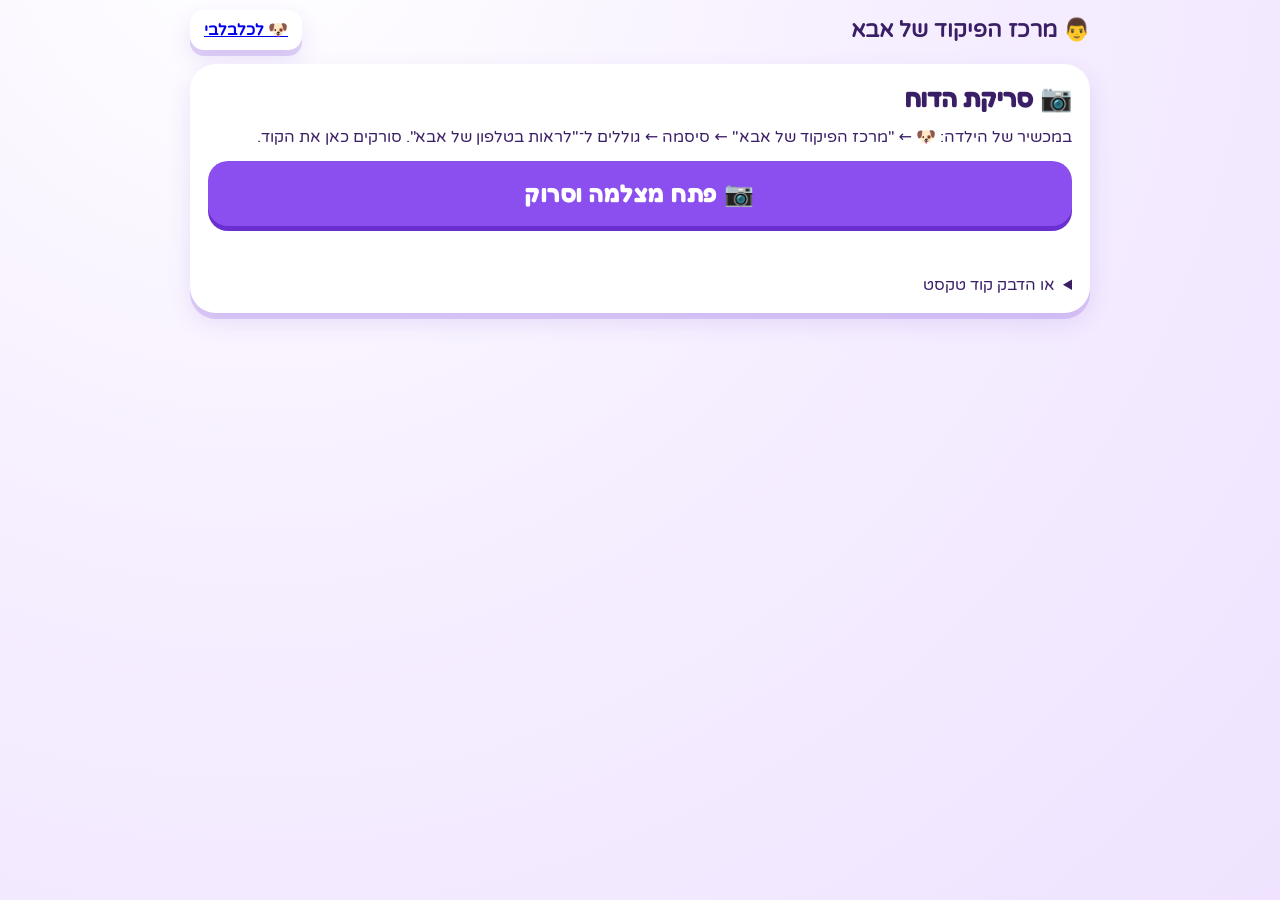
==== dad.html @ 15c6207e "Kelavlavi: learning puppies app (math/English/Hebrew), bone map, Kelavlavi helper, shops, dad comman" ====
<!doctype html>
<html lang="he" dir="rtl">
<head>
  <meta charset="utf-8">
  <meta name="viewport" content="width=device-width, initial-scale=1, viewport-fit=cover">
  <title>כלבלבי – פיקוד</title>
  <meta name="robots" content="noindex, nofollow">
  <meta name="theme-color" content="#8b4ff0">
  <link rel="icon" href="icons/icon.svg" type="image/svg+xml">
  <link rel="stylesheet" href="https://fonts.googleapis.com/css2?family=Fredoka:wght@600;700&family=Varela+Round&display=swap">
  <link rel="stylesheet" href="css/style.css">
  <style>video{width:100%;max-width:420px;border-radius:20px;background:#000;align-self:center}</style>
</head>
<body>
  <main class="wrap cc">
    <div class="bar"><b style="font-size:22px">👨 מרכז הפיקוד של אבא</b><span class="sp"></span><a class="back" href="./">🐶 לכלבלבי</a></div>
    <section class="panel" id="scan">
      <h2>📷 סריקת הדוח</h2>
      <p style="margin:0">במכשיר של הילדה: 🐶 ← "מרכז הפיקוד של אבא" ← סיסמה ← גוללים ל־"לראות בטלפון של אבא". סורקים כאן את הקוד.</p>
      <button class="btn big" type="button" id="cam">📷 פתח מצלמה וסרוק</button>
      <video id="v" playsinline muted hidden></video>
      <p class="err" id="err"></p>
      <details><summary>או הדבק קוד טקסט</summary><textarea id="paste" style="width:100%;height:90px;direction:ltr"></textarea><button class="btn soft" type="button" id="load">הצג דוח</button></details>
    </section>
    <section class="panel" id="rep" hidden>
      <h2>📊 הדוח</h2><p style="margin:0" id="when"></p>
      <canvas class="chart" aria-label="גרף הצלחה לפי מקצוע"></canvas>
      <div class="legend"><span><i style="background:var(--he)"></i>עברית</span><span><i style="background:var(--math)"></i>מתמטיקה</span><span><i style="background:var(--en)"></i>אנגלית</span></div>
      <div class="subjs" style="display:flex;flex-direction:column;gap:10px"></div>
      <p style="margin:0" id="sum"></p>
      <p style="margin:0;color:var(--muted)">כדי להוריד כוכבים או לבחור משימה לשבוע – עושים את זה במכשיר שלה (שם נשמרים הנתונים).</p>
    </section>
  </main>
  <script type="module">
    import { importCode, report } from './js/store.js';
    import { drawChart } from './js/report.js';
    import { SUBJECTS } from './js/data.js';
    const $ = (s) => document.querySelector(s);
    try { const saved = localStorage.getItem('klv.dad'); if (saved) show(saved, true); } catch {}
    function show(code, quiet) {
      const st = importCode(code); if (!st) { if (!quiet) $('#err').textContent = 'הקוד לא תקין – נסה שוב.'; return; }
      try { localStorage.setItem('klv.dad', code); } catch {}
      $('#rep').hidden = false; const R = report(st);
      $('#when').textContent = 'עודכן: ' + new Date(st.t).toLocaleString('he-IL', { dateStyle: 'short', timeStyle: 'short' });
      drawChart($('#rep canvas'), R);
      const box = $('#rep .subjs'); box.replaceChildren();
      for (const [k, s] of Object.entries(SUBJECTS)) { const r = R[k]; const d = document.createElement('div'); d.className = 'subj'; d.style.setProperty('--c', `var(--${k})`);
        d.innerHTML = `<b>${s.short}</b> · רמה ${r.lvl} · שלב ${r.stage}${r.acc != null ? ` · ${Math.round(r.acc * 100)}% הצלחה` : ''}<p>💪 הכי טובה ב: ${r.best.map((x) => x.name).join(', ') || '—'}</p><p>🎯 דרוש תרגול: ${r.need.map((x) => `${x.name} (${Math.round(x.a * 100)}%)`).join(', ') || (r.answered ? 'הכול נראה טוב! 👏' : '—')}</p>`; box.append(d); }
      $('#sum').innerHTML = `⭐ כוכבים עכשיו: <b>${st.stars}</b> · נאספו בסה״כ: <b>${st.starsEver}</b> · 🦴 ${st.bones} · ימי לימוד השבוע: <b>${st.week ?? '—'}</b>`;
      $('#rep').scrollIntoView({ behavior: 'smooth' });
    }
    $('#load').onclick = () => show($('#paste').value.trim());
    $('#cam').onclick = async () => {
      $('#err').textContent = '';
      if (!('BarcodeDetector' in window)) { $('#err').textContent = 'הדפדפן הזה לא יודע לסרוק. השתמש ב"הדבק קוד טקסט" (Chrome באנדרואיד יודע לסרוק).'; return; }
      let stream; try { stream = await navigator.mediaDevices.getUserMedia({ video: { facingMode: 'environment' } }); } catch { $('#err').textContent = 'אין גישה למצלמה – צריך לאשר בהגדרות הדפדפן.'; return; }
      const v = $('#v'); v.srcObject = stream; v.hidden = false; await v.play();
      const det = new BarcodeDetector({ formats: ['qr_code'] }), t0 = Date.now();
      const loop = async () => { try { const r = await det.detect(v); const c = r.find((x) => x.rawValue.startsWith('KLV1:')); if (c) { stream.getTracks().forEach((t) => t.stop()); v.hidden = true; show(c.rawValue); return; } } catch {}
        if (Date.now() - t0 > 60000) { stream.getTracks().forEach((t) => t.stop()); v.hidden = true; $('#err').textContent = 'לא מצאתי קוד. נסה שוב.'; return; } requestAnimationFrame(loop); };
      loop();
    };
  </script>
</body>
</html>
---- css/style.css ----
/* כלבלבי – soft purple, plush-toy look. Big touch targets for a 7-year-old. */
:root {
  --bg: #f6efff; --bg2: #efe3ff; --card: #ffffff; --ink: #3b1f66; --muted: #7d68a3;
  --purple: #8b4ff0; --purple-d: #6a2fd1; --lilac: #d9c2ff; --pink: #ff6fae; --gold: #ffc531; --ok: #2fbf71; --bad: #ff5a6e;
  --he: #2fbf71; --math: #3d8bff; --en: #9b5cff;
  --round: "Varela Round", "Rubik", "Heebo", system-ui, sans-serif; --title: "Fredoka", "Varela Round", "Rubik", sans-serif;
  --shadow: 0 6px 0 rgba(106,47,209,.18), 0 10px 24px rgba(106,47,209,.12);
  color-scheme: light;
}
* { box-sizing: border-box; -webkit-tap-highlight-color: transparent; }
html, body { margin: 0; min-height: 100%; background: radial-gradient(circle at 20% -10%, #fff 0, var(--bg) 45%, var(--bg2) 100%) fixed; color: var(--ink); font-family: var(--round); }
body { padding-left: max(14px, env(safe-area-inset-left)); padding-right: max(14px, env(safe-area-inset-right)); padding-block: max(10px, env(safe-area-inset-top)) max(16px, env(safe-area-inset-bottom)); }
[hidden] { display: none !important; }
button { font: inherit; color: inherit; cursor: pointer; }
:focus-visible { outline: 4px solid var(--gold); outline-offset: 3px; }
.wrap { max-width: 900px; margin: 0 auto; display: flex; flex-direction: column; gap: 14px; }

/* top bar */
.bar { display: flex; align-items: center; gap: 8px; flex-wrap: wrap; }
.chip { display: inline-flex; align-items: center; gap: 6px; background: var(--card); border-radius: 999px; padding: 8px 14px; font-weight: 800; font-size: 18px; box-shadow: var(--shadow); border: 0; }
.chip .n { font-variant-numeric: tabular-nums; min-width: 1.2em; text-align: center; }
.bar .sp { flex: 1; }
.iconbtn { width: 48px; height: 48px; border-radius: 50%; border: 0; background: var(--card); box-shadow: var(--shadow); font-size: 22px; display: grid; place-items: center; }

/* home */
h1.hello { margin: 4px 0 0; text-align: center; font: 800 clamp(26px, 6.5vw, 40px) var(--title); color: var(--purple-d); text-wrap: balance; }
.sub { text-align: center; color: var(--muted); margin: 0; font-size: 18px; }
.pups { display: grid; grid-template-columns: repeat(3, minmax(0, 1fr)); gap: 12px; }
.pup { background: var(--card); border: 0; border-radius: 28px; padding: 10px 8px 14px; box-shadow: var(--shadow); display: flex; flex-direction: column; align-items: center; gap: 4px; transition: transform .15s; }
.pup:active { transform: scale(.96); }
.pup svg { width: 100%; max-width: 190px; height: auto; }
.pup b { font-size: clamp(15px, 4vw, 21px); }
.pup small { color: var(--muted); font-size: 14px; }
.pup .t { display: flex; flex-direction: column; align-items: center; gap: 2px; }
.story-card { display: flex; align-items: center; gap: 12px; background: linear-gradient(135deg, #fff, #f3e9ff); border: 0; border-radius: 24px; padding: 14px 18px; box-shadow: var(--shadow); text-align: right; }
.story-card > span:first-child { font-size: 36px; } .story-card > span:last-child { font-size: 16px; } .story-card b { display: block; font-size: 20px; } .story-card small { color: var(--muted); font-size: 15px; }
@media (max-width: 560px) { .pups { grid-template-columns: 1fr; } .pup { flex-direction: row; justify-content: flex-start; gap: 12px; padding: 8px 16px; } .pup svg { width: 96px; } .pup .t { display: flex; flex-direction: column; text-align: right; } }

/* map of bones */
.maphead { display: flex; align-items: center; gap: 10px; }
.maphead h2 { margin: 0; font: 800 24px var(--title); flex: 1; }
.back { border: 0; background: var(--card); border-radius: 14px; padding: 10px 14px; box-shadow: var(--shadow); font-weight: 800; }
.map { position: relative; width: 100%; }
.map svg.path { position: absolute; inset: 0; width: 100%; height: 100%; }
.node { position: absolute; transform: translate(-50%, -50%); border: 0; background: none; padding: 0; width: 118px; height: 64px; }
.node svg { width: 100%; height: 100%; filter: drop-shadow(0 5px 0 rgba(106,47,209,.25)); }
.node span { position: absolute; inset: 0; display: grid; place-items: center; font: 800 22px var(--title); color: #fff; text-shadow: 0 2px 0 rgba(0,0,0,.25); }
.node.locked { opacity: .45; cursor: default; } .node.locked span { color: #fff; }
.node.cur { animation: bob 1.2s ease-in-out infinite; }
.node .pupmini { position: absolute; width: 64px; top: -58px; left: 50%; transform: translateX(-50%); pointer-events: none; }
@keyframes bob { 50% { transform: translate(-50%, -58%) scale(1.06); } }

/* task */
.task { background: var(--card); border-radius: 28px; padding: 18px; box-shadow: var(--shadow); display: flex; flex-direction: column; gap: 14px; min-height: 60vh; }
.prog { height: 14px; background: var(--bg2); border-radius: 999px; overflow: hidden; } .prog i { display: block; height: 100%; background: linear-gradient(90deg, var(--pink), var(--purple)); border-radius: 999px; transition: width .4s; }
.q.ltr { font-size: clamp(36px, 10vw, 54px); }
.q { font: 800 clamp(22px, 5.5vw, 32px) var(--title); text-align: center; text-wrap: balance; margin: 0; }
.big { font: 800 clamp(34px, 10vw, 58px) var(--title); text-align: center; color: var(--purple-d); margin: 0; letter-spacing: .02em; }
.emoji { font-size: clamp(64px, 18vw, 110px); text-align: center; line-height: 1.1; margin: 0; }
.ltr { direction: ltr; unicode-bidi: isolate; }
.opts { display: grid; grid-template-columns: repeat(2, minmax(0, 1fr)); gap: 12px; }
.opt { border: 3px solid var(--lilac); background: #fbf8ff; border-radius: 22px; min-height: 76px; padding: 10px; font: 800 clamp(22px, 6vw, 32px) var(--title); box-shadow: 0 5px 0 var(--lilac); transition: transform .1s; }
.opt:active { transform: translateY(3px); box-shadow: 0 2px 0 var(--lilac); }
.opt.ok { background: #e6fbef; border-color: var(--ok); box-shadow: 0 5px 0 var(--ok); }
.opt.bad { background: #ffecef; border-color: var(--bad); box-shadow: 0 5px 0 var(--bad); animation: shake .35s; }
.opt.emo { font-size: clamp(40px, 12vw, 60px); }
@keyframes shake { 25% { transform: translateX(-6px); } 75% { transform: translateX(6px); } }
.write { display: flex; gap: 10px; } .write input { flex: 1; min-width: 0; height: 64px; border-radius: 20px; border: 3px solid var(--lilac); font: 800 28px var(--title); text-align: center; color: var(--ink); background: #fbf8ff; }
.write input:focus { outline: none; border-color: var(--purple); }
.btn { border: 0; border-radius: 20px; background: var(--purple); color: #fff; font: 800 20px var(--title); padding: 14px 22px; box-shadow: 0 5px 0 var(--purple-d); }
.btn:active { transform: translateY(3px); box-shadow: 0 2px 0 var(--purple-d); }
.btn.soft { background: #fff; color: var(--purple-d); box-shadow: 0 5px 0 var(--lilac); border: 3px solid var(--lilac); }
.btn.pink { background: var(--pink); box-shadow: 0 5px 0 #d2457f; }
.btn.big { font-size: 24px; padding: 18px 26px; }
.row { display: flex; gap: 10px; flex-wrap: wrap; justify-content: center; }
.match { display: grid; grid-template-columns: 1fr 1fr; gap: 12px; } .match .col { display: flex; flex-direction: column; gap: 10px; }
.tile { border: 3px solid var(--lilac); background: #fbf8ff; border-radius: 18px; min-height: 64px; font: 800 24px var(--title); }
.tile.sel { border-color: var(--purple); background: #efe3ff; } .tile.done { border-color: var(--ok); background: #e6fbef; opacity: .7; }
.tile.e { font-size: 38px; }
.slots { display: flex; gap: 8px; justify-content: center; direction: ltr; } .slots span { width: 54px; height: 62px; border-bottom: 4px solid var(--lilac); font: 800 34px var(--title); display: grid; place-items: center; }
.letters { display: flex; gap: 10px; justify-content: center; flex-wrap: wrap; direction: ltr; } .letters button { width: 62px; height: 62px; border-radius: 16px; border: 3px solid var(--lilac); background: #fbf8ff; font: 800 30px var(--title); } .letters button:disabled { opacity: .25; }

/* כלבלבי helper */
.helper { display: flex; gap: 12px; align-items: flex-end; }
.helper .pupmini { width: 92px; flex: none; }
.bubble { position: relative; background: #f3e9ff; border-radius: 22px; padding: 12px 16px; font-size: 19px; line-height: 1.55; flex: 1; }
.bubble ol { margin: 0; padding-inline-start: 20px; } .bubble ol li { margin: 4px 0; }
.helpbtn { align-self: center; border: 0; border-radius: 999px; background: var(--gold); color: #4a2c00; font: 800 22px var(--title); padding: 12px 24px; box-shadow: 0 5px 0 #c98a00; animation: wiggle 1.6s ease-in-out infinite; }
@keyframes wiggle { 0%, 100% { transform: rotate(0); } 10% { transform: rotate(-4deg); } 20% { transform: rotate(4deg); } 30% { transform: rotate(0); } }
.feedback { text-align: center; font: 800 24px var(--title); min-height: 1.4em; margin: 0; }
.feedback.ok { color: var(--ok); } .feedback.bad { color: var(--bad); }

/* shop */
.tabs { display: flex; gap: 8px; } .tabs button { flex: 1; border: 0; border-radius: 18px; padding: 12px; font: 800 18px var(--title); background: #fff; box-shadow: var(--shadow); }
.tabs button[aria-selected=true] { background: var(--purple); color: #fff; }
.panel { background: var(--card); border-radius: 26px; padding: 18px; box-shadow: var(--shadow); display: flex; flex-direction: column; gap: 14px; }
.stars-big { text-align: center; font: 800 64px var(--title); color: #e0a500; margin: 0; } .stars-big small { display: block; font-size: 18px; color: var(--muted); }
.items { display: grid; grid-template-columns: repeat(auto-fill, minmax(118px, 1fr)); gap: 10px; }
.item { border: 3px solid var(--lilac); border-radius: 20px; background: #fbf8ff; padding: 10px; display: flex; flex-direction: column; align-items: center; gap: 4px; font-weight: 800; }
.item .i { font-size: 38px; } .item.own { border-color: var(--ok); } .item.on { background: #e6fbef; } .item small { color: var(--muted); font-weight: 600; }
.pick-pup { display: flex; gap: 8px; justify-content: center; } .pick-pup button { width: 90px; border: 3px solid transparent; border-radius: 20px; background: #fbf8ff; padding: 4px; } .pick-pup button[aria-pressed=true] { border-color: var(--purple); }
.dress { display: flex; justify-content: center; } .dress svg { width: 200px; max-width: 70%; }

/* modal / pin */
.modal { position: fixed; inset: 0; background: rgba(40,15,80,.45); display: grid; place-items: center; z-index: 20; padding: 16px; }
.modal .box { background: #fff; border-radius: 28px; padding: 22px; width: min(420px, 100%); display: flex; flex-direction: column; gap: 14px; box-shadow: 0 20px 60px rgba(40,15,80,.35); }
.modal h3 { margin: 0; font: 800 24px var(--title); text-align: center; }
.dots { display: flex; gap: 14px; justify-content: center; } .dots i { width: 20px; height: 20px; border-radius: 50%; border: 3px solid var(--purple); } .dots i.f { background: var(--purple); }
.keys { display: grid; grid-template-columns: repeat(3, 1fr); gap: 10px; direction: ltr; } .keys button { height: 64px; border-radius: 18px; border: 0; background: #f3e9ff; font: 800 26px var(--title); }
.err { color: var(--bad); text-align: center; margin: 0; min-height: 1.3em; font-weight: 700; }

/* onboarding */
.onb { background: #fff; border-radius: 30px; padding: 22px; box-shadow: var(--shadow); display: flex; flex-direction: column; gap: 16px; align-items: center; text-align: center; }
.onb h2 { margin: 0; font: 800 clamp(24px, 6vw, 34px) var(--title); color: var(--purple-d); text-wrap: balance; } .onb p { margin: 0; font-size: 19px; line-height: 1.6; max-width: 34ch; }
.onb .art svg { width: 170px; } .onb input[type=text] { width: 100%; max-width: 320px; height: 60px; border-radius: 18px; border: 3px solid var(--lilac); font: 800 26px var(--title); text-align: center; }
.stepdots { display: flex; gap: 8px; } .stepdots i { width: 10px; height: 10px; border-radius: 50%; background: var(--lilac); } .stepdots i.on { background: var(--purple); width: 26px; border-radius: 6px; }
.voices { display: flex; flex-direction: column; gap: 10px; width: 100%; max-width: 360px; } .voices button { border: 3px solid var(--lilac); border-radius: 18px; background: #fbf8ff; padding: 12px; font: 800 20px var(--title); }
.voices button[aria-pressed=true] { border-color: var(--purple); background: #efe3ff; }
.how { text-align: right; background: #f7f1ff; border-radius: 18px; padding: 12px 16px; font-size: 16px; width: 100%; max-width: 420px; } .how ol { margin: 6px 0 0; padding-inline-start: 20px; }

/* dad command center */
.cc h2 { margin: 0; font: 800 26px var(--title); } .cc h3 { margin: 6px 0 0; font-size: 19px; }
.chart { width: 100%; height: 220px; } .legend { display: flex; gap: 14px; justify-content: center; flex-wrap: wrap; font-weight: 700; } .legend i { display: inline-block; width: 14px; height: 14px; border-radius: 4px; margin-inline-end: 6px; vertical-align: -2px; }
.subj { border-inline-start: 6px solid var(--c); background: #fbf8ff; border-radius: 16px; padding: 10px 14px; } .subj b { color: var(--c); font-size: 19px; } .subj p { margin: 4px 0 0; }
.starrow { display: flex; align-items: center; justify-content: center; gap: 12px; } .starrow button { width: 56px; height: 56px; border-radius: 50%; border: 0; background: #f3e9ff; font: 800 28px var(--title); }
select { height: 48px; border-radius: 14px; border: 3px solid var(--lilac); font: 700 17px var(--round); padding: 0 10px; background: #fff; color: var(--ink); max-width: 100%; }
#qr canvas, #qr img { width: min(280px, 80vw); height: auto; image-rendering: pixelated; }

/* celebration */
#confetti { position: fixed; inset: 0; pointer-events: none; z-index: 30; width: 100%; height: 100%; }
.hop { animation: hop .6s ease-in-out 3; } @keyframes hop { 50% { transform: translateY(-18px) rotate(-4deg); } }
.toast { position: fixed; top: max(16px, env(safe-area-inset-top)); left: 50%; transform: translateX(-50%); background: #fff; border-radius: 22px; padding: 14px 22px; font: 800 22px var(--title); box-shadow: 0 14px 40px rgba(40,15,80,.25); z-index: 31; text-align: center; animation: drop .4s ease-out; max-width: 92vw; }
@keyframes drop { from { transform: translate(-50%, -30px); opacity: 0; } }
@media (prefers-reduced-motion: reduce) { *, *::before { animation: none !important; transition: none !important; } }
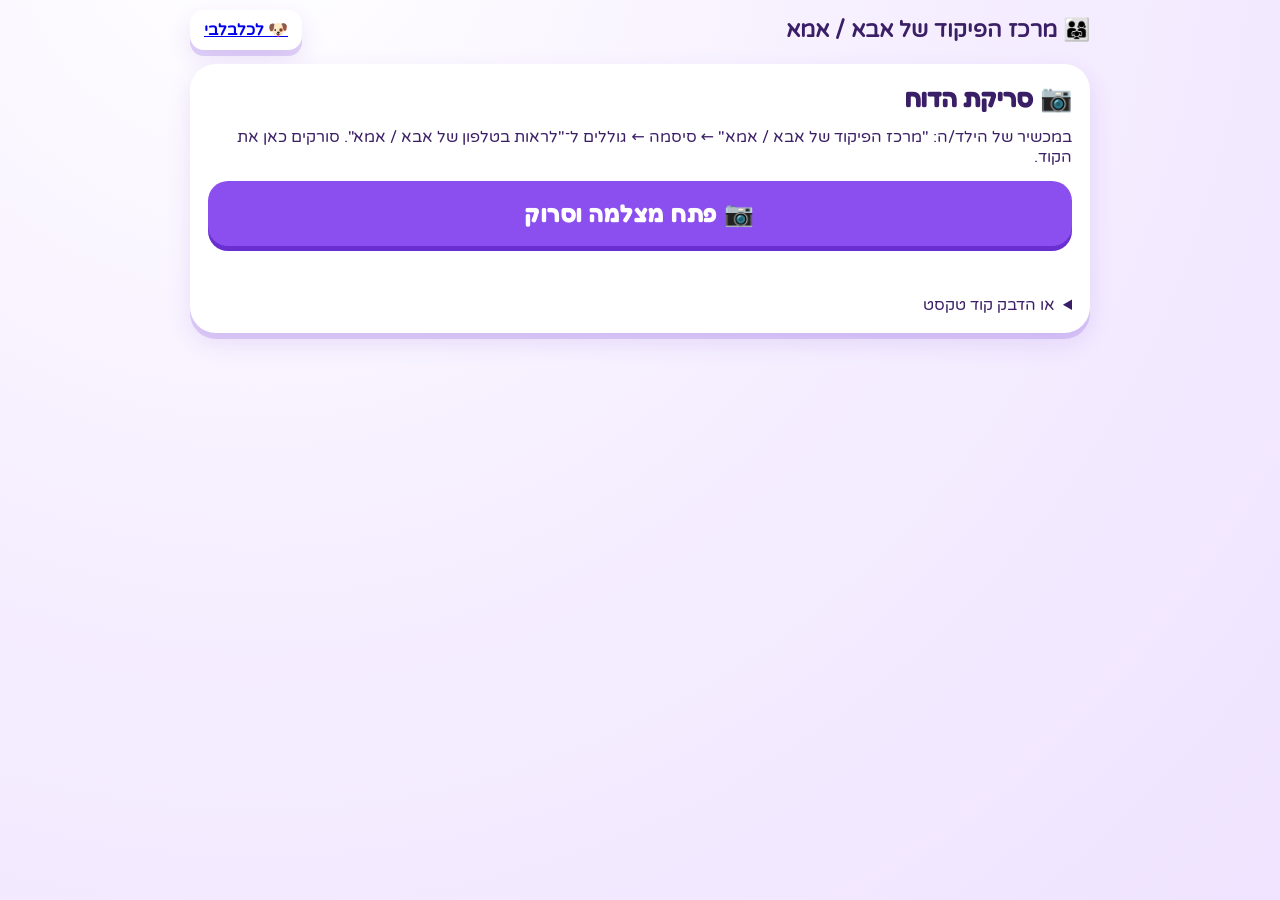
==== commit 2dc5fe47: "Grades 1-12, school-calendar levels + summer review, profile (boy/girl, colour, 4 animals, grade), w" ====
--- a/dad.html
+++ b/dad.html
@@ -13,10 +13,10 @@
 </head>
 <body>
   <main class="wrap cc">
-    <div class="bar"><b style="font-size:22px">👨 מרכז הפיקוד של אבא</b><span class="sp"></span><a class="back" href="./">🐶 לכלבלבי</a></div>
+    <div class="bar"><b style="font-size:22px">👨‍👩‍👧 מרכז הפיקוד של אבא / אמא</b><span class="sp"></span><a class="back" href="./">🐶 לכלבלבי</a></div>
     <section class="panel" id="scan">
       <h2>📷 סריקת הדוח</h2>
-      <p style="margin:0">במכשיר של הילדה: 🐶 ← "מרכז הפיקוד של אבא" ← סיסמה ← גוללים ל־"לראות בטלפון של אבא". סורקים כאן את הקוד.</p>
+      <p style="margin:0">במכשיר של הילד/ה: "מרכז הפיקוד של אבא / אמא" ← סיסמה ← גוללים ל־"לראות בטלפון של אבא / אמא". סורקים כאן את הקוד.</p>
       <button class="btn big" type="button" id="cam">📷 פתח מצלמה וסרוק</button>
       <video id="v" playsinline muted hidden></video>
       <p class="err" id="err"></p>
@@ -28,7 +28,7 @@
       <div class="legend"><span><i style="background:var(--he)"></i>עברית</span><span><i style="background:var(--math)"></i>מתמטיקה</span><span><i style="background:var(--en)"></i>אנגלית</span></div>
       <div class="subjs" style="display:flex;flex-direction:column;gap:10px"></div>
       <p style="margin:0" id="sum"></p>
-      <p style="margin:0;color:var(--muted)">כדי להוריד כוכבים או לבחור משימה לשבוע – עושים את זה במכשיר שלה (שם נשמרים הנתונים).</p>
+      <p style="margin:0;color:var(--muted)">כדי להוריד כוכבים או לבחור משימה לשבוע – עושים את זה במכשיר של הילד/ה (שם נשמרים הנתונים).</p>
     </section>
   </main>
   <script type="module">
@@ -41,7 +41,7 @@
       const st = importCode(code); if (!st) { if (!quiet) $('#err').textContent = 'הקוד לא תקין – נסה שוב.'; return; }
       try { localStorage.setItem('klv.dad', code); } catch {}
       $('#rep').hidden = false; const R = report(st);
-      $('#when').textContent = 'עודכן: ' + new Date(st.t).toLocaleString('he-IL', { dateStyle: 'short', timeStyle: 'short' });
+      $('#when').textContent = (st.profile?.grade ? 'כיתה ' + ['א׳','ב׳','ג׳','ד׳','ה׳','ו׳','ז׳','ח׳','ט׳','י׳','י״א','י״ב'][st.profile.grade - 1] + ' · ' : '') + 'עודכן: ' + new Date(st.t).toLocaleString('he-IL', { dateStyle: 'short', timeStyle: 'short' });
       drawChart($('#rep canvas'), R);
       const box = $('#rep .subjs'); box.replaceChildren();
       for (const [k, s] of Object.entries(SUBJECTS)) { const r = R[k]; const d = document.createElement('div'); d.className = 'subj'; d.style.setProperty('--c', `var(--${k})`);
--- a/css/style.css
+++ b/css/style.css
@@ -132,3 +132,9 @@
 .toast { position: fixed; top: max(16px, env(safe-area-inset-top)); left: 50%; transform: translateX(-50%); background: #fff; border-radius: 22px; padding: 14px 22px; font: 800 22px var(--title); box-shadow: 0 14px 40px rgba(40,15,80,.25); z-index: 31; text-align: center; animation: drop .4s ease-out; max-width: 92vw; }
 @keyframes drop { from { transform: translate(-50%, -30px); opacity: 0; } }
 @media (prefers-reduced-motion: reduce) { *, *::before { animation: none !important; transition: none !important; } }
+.swatches { display: flex; gap: 10px; flex-wrap: wrap; justify-content: center; } .swatches button { width: 44px; height: 44px; border-radius: 50%; border: 4px solid #fff; box-shadow: 0 0 0 2px var(--lilac); }
+.swatches button[aria-pressed=true] { box-shadow: 0 0 0 4px var(--ink); }
+.animals { display: grid; grid-template-columns: repeat(4, minmax(0, 1fr)); gap: 8px; width: 100%; max-width: 440px; } .animals button { border: 3px solid var(--lilac); border-radius: 18px; background: #fbf8ff; padding: 4px; font: 800 15px var(--title); }
+.animals button[aria-pressed=true] { border-color: var(--purple); background: #efe3ff; } .animals .art svg { width: 100%; height: auto; display: block; }
+.onb label { display: flex; gap: 10px; align-items: center; }
+.story-card.shabbat { background: linear-gradient(135deg, #fff8e1, #ffe9b0); }
